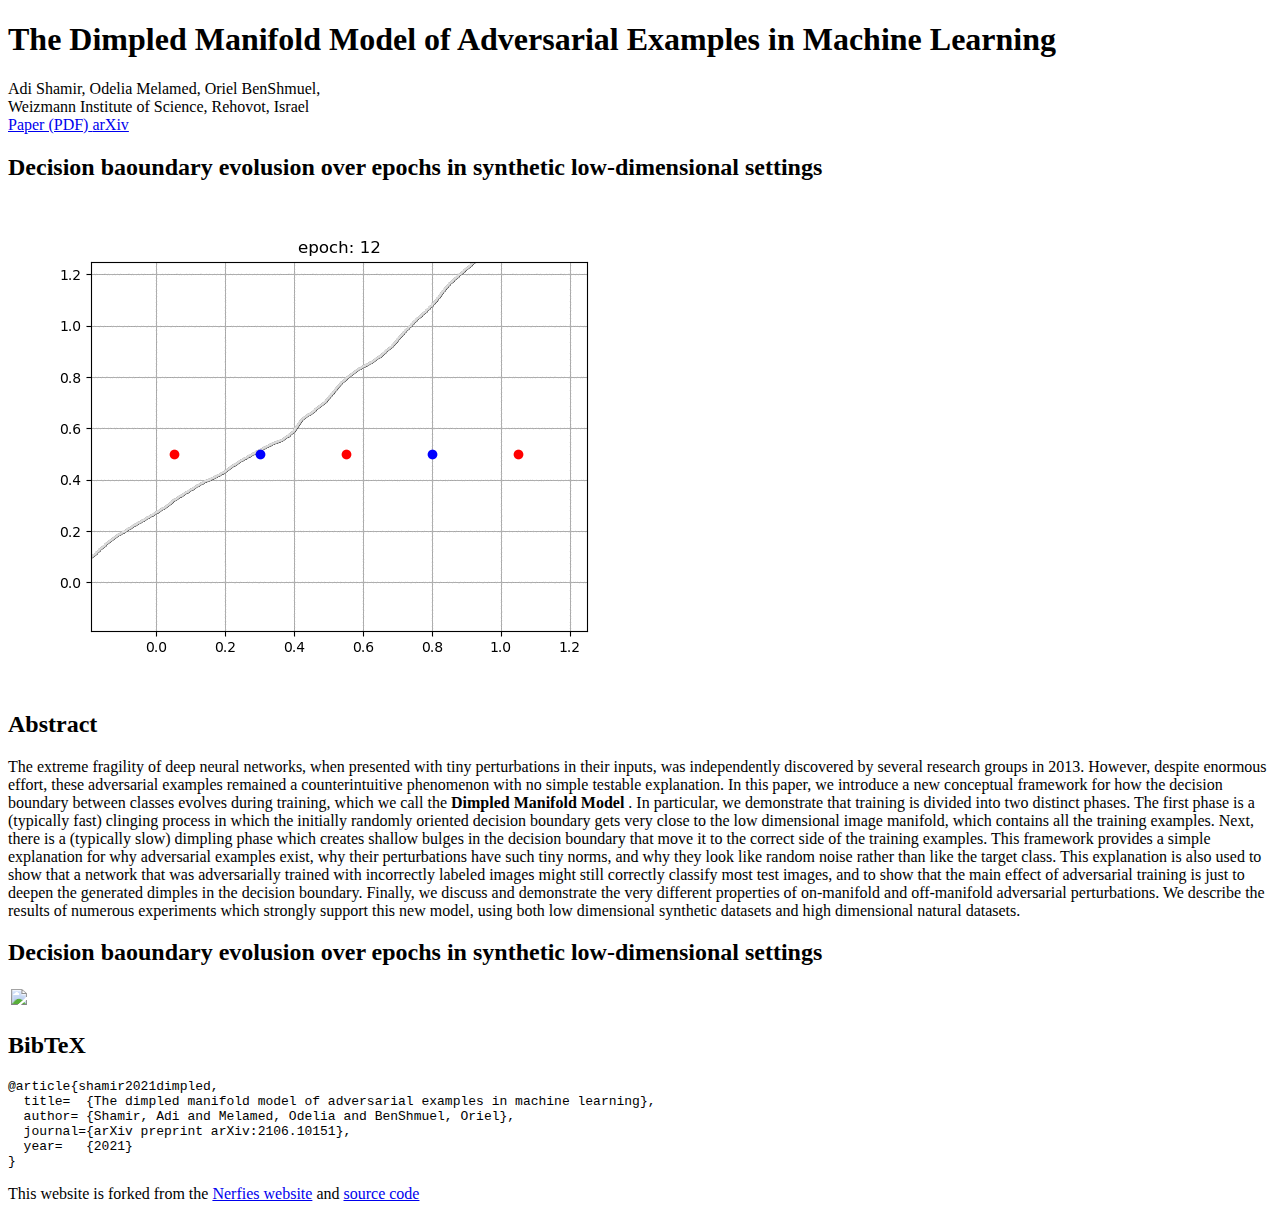
==== index.html @ 28e49842 "Update index.html" ====
<!DOCTYPE html>
<html>
<head>
  <meta charset="utf-8">
  <meta name="keywords" content="DMM, Dimpled">
  <meta name="viewport" content="width=device-width, initial-scale=1">
  <title>The Dimpled Manifold Model</title>

	<!-- Global site tag (gtag.js) - Google Analytics -->
	<script async src="https://www.googletagmanager.com/gtag/js?id=G-JZY03JWJF6"></script>
	<script>
		window.dataLayer = window.dataLayer || [];
		function gtag(){dataLayer.push(arguments);}
		gtag('js', new Date());

		gtag('config', 'G-JZY03JWJF6');
	</script>

  <link href="https://fonts.googleapis.com/css?family=Google+Sans|Noto+Sans|Castoro" rel="stylesheet">

  <link rel="stylesheet" href="./static/css/bulma.min.css">
  <!-- <link rel="stylesheet" href="./static/css/bulma-carousel.min.css"> -->
  <link rel="stylesheet" href="./static/css/bulma-slider.min.css">
  <link rel="stylesheet" href="./static/css/fontawesome.all.min.css">
  <link rel="stylesheet" href="https://cdn.jsdelivr.net/gh/jpswalsh/academicons@1/css/academicons.min.css">
  <link rel="stylesheet" href="./static/css/index.css">

  <script src="https://ajax.googleapis.com/ajax/libs/jquery/3.5.1/jquery.min.js"></script>
  <script defer src="./static/js/fontawesome.all.min.js"></script>
  <script src="./static/js/bulma-carousel.min.js"></script>
  <script src="./static/js/bulma-slider.min.js"></script>
  <script src="./static/js/index.js"></script>
</head>
<body>


<!-- Top. -->
<section class="hero">
  <div class="hero-body">
    <div class="container is-max-desktop">
      <div class="columns is-centered">
        <div class="column has-text-centered">
          <h1 class="title is-1 publication-title">The Dimpled Manifold Model of Adversarial Examples in Machine Learning</h1>
          <div class="is-size-5 publication-authors">
            <!-- <span class="author-block">
              <a href="https://nivha.github.io/">Niv Haim</a>*,
      </span>  -->
            <span class="author-block">
              <a>Adi Shamir</a>,
      </span>
            <span class="author-block">
              <a>Odelia Melamed</a>,
            </span>
            <span class="author-block">
              <a >Oriel BenShmuel</a>,
            </span>

          </div>

          <div class="is-size-5 publication-authors">
            <span class="author-block">Weizmann Institute of Science, Rehovot, Israel</span>
          </div>


          <div class="column has-text-centered">
            <div class="publication-links">
              <!-- PDF Link. -->
              <span class="link-block">
                <a href="https://odeliamel.github.io/Dimpled-Manifold-Model/The_dimpled_Manifold_Model.pdf"
                   class="external-link button is-normal is-rounded is-dark">
                  <span class="icon">
                      <i class="fas fa-file-pdf"></i>
                  </span>
                  <span>Paper (PDF)</span>
                </a>
              </span>
              <span class="link-block">
                <a href="https://arxiv.org/abs/2106.10151"
                   class="external-link button is-normal is-rounded is-dark">
                  <span class="icon">
                      <i class="ai ai-arxiv"></i>
                  </span>
                  <span>arXiv</span>
                </a>
              </span>
              <!-- Code Link. -->
              <!-- <span class="link-block">
                <a href=""
                   class="external-link button is-normal is-rounded is-dark" disabled>
                  <span class="icon">
                      <i class="fab fa-github"></i>
                  </span>
                  <span>Code (soon)</span>
                  </a>
              </span> -->
              <!-- <span class="link-block">
                <a href=""
                   class="external-link button is-normal is-rounded is-dark" disabled>
                  <span class="icon">
                      <i class="fas fa-archive"></i>
                  </span>
                  <span>Supplementary (soon)</span>
                  </a>
              </span> -->

            </div>
            
            <!-- <div class="content has-text-centered">
              (This page contains many videos, please give it a minute to load)
            </div> -->

            
          </div>
        </div>
      </div>
    </div>
  </div>
</section>




<!-- Generation Carousel. -->
<section class="hero is-light is-small">
  <div class="hero-body">
  
    <div class="container has-text-centered">
        <h2 class="title is-3">Decision baoundary evolusion over epochs in synthetic low-dimensional settings</h2>
        <!-- <div class="content has-text-centered is-size-5">
          Original video <span class="color-box original">&nbsp;</span> (top-left), all others are generated
        </div> -->

        <div>
          
      
          <div class="item item-gif">
                <table class="carousel-table" style="width:100%; font-weight: bold; font-size: 1em; border-spacing:1%;">
                  <tr>
                    <td>
                      <img class="2dboundary"  id="2db" src="./GIFs/2Dcheckpointsanimation.gif">
                      </img>
                    </td>


                  </tr>
                 <!--  <tr>
                    <td>
                      <video class="vid_generation"  id="dutch2_2" autoplay controls muted loop height=100>
                        <source src="./vids/generation/dutch2_out2.mp4" type="video/mp4">
                      </video>
                    </td>
                    <td>
                      <video class="vid_generation"  id="dutch2_3" autoplay controls muted loop height=100>
                        <source src="./vids/generation/dutch2_out3.mp4" type="video/mp4">
                      </video>
                    </td>
                    <td>
                      <video class="vid_generation"  id="dutch2_4" autoplay controls muted loop height=100>
                        <source src="./vids/generation/dutch2_out4.mp4" type="video/mp4">
                      </video>
                    </td>
                  </tr> -->
                </table>
          </div>


        </div>
        
    </div>
  </div>
</section>



<!-- Abstract. -->
<section class="section">
  <div class="container is-max-desktop">
    <div class="columns is-centered has-text-centered">
      <div class="column is-four-fifths">
        <h2 class="title is-3">Abstract</h2>
        <div class="content has-text-justified">
          <p>
          The extreme fragility of deep neural networks, when presented with tiny perturbations in their inputs, was independently discovered by several research groups in 2013. However, despite enormous effort, these adversarial examples remained a counterintuitive phenomenon with no simple testable explanation. In this paper, we introduce a new conceptual framework for how the decision boundary between classes evolves during training, which we call the <b> Dimpled Manifold Model </b>. In particular, we demonstrate that training is divided into two distinct phases. The first phase is a (typically fast) clinging process in which the initially randomly oriented decision boundary gets very close to the low dimensional image manifold, which contains all the training examples. Next, there is a (typically slow) dimpling phase which creates shallow bulges in the decision boundary that move it to the correct side of the training examples. This framework provides a simple explanation for why adversarial examples exist, why their perturbations have such tiny norms, and why they look like random noise rather than like the target class. This explanation is also used to show that a network that was adversarially trained with incorrectly labeled images might still correctly classify most test images, and to show that the main effect of adversarial training is just to deepen the generated dimples in the decision boundary. Finally, we discuss and demonstrate the very different properties of on-manifold and off-manifold adversarial perturbations. We describe the results of numerous experiments which strongly support this new model, using both low dimensional synthetic datasets and high dimensional natural datasets.
          </p>
    
        </div>
      </div>
    </div>
  </div>
</section>



<!-- Generation Carousel. -->
<section class="hero is-light is-small">
  <div class="hero-body">
  
    <div class="container has-text-centered">
        <h2 class="title is-3">Decision baoundary evolusion over epochs in synthetic low-dimensional settings</h2>
        <!-- <div class="content has-text-centered is-size-5">
          Original video <span class="color-box original">&nbsp;</span> (top-left), all others are generated
        </div> -->

        <div>
          
      
          <div class="item item-gif">
                <table class="carousel-table" style="width:100%; font-weight: bold; font-size: 1em; border-spacing:1%;">
                  <tr>
                    <td>
                      <img class="3dboundary"  id="3db" src="./GIFs/3Dcheckpointsanimation.gif">
                      </img>
                    </td>

                  </tr>
                 <!--  <tr>
                    <td>
                      <video class="vid_generation"  id="dutch2_2" autoplay controls muted loop height=100>
                        <source src="./vids/generation/dutch2_out2.mp4" type="video/mp4">
                      </video>
                    </td>
                    <td>
                      <video class="vid_generation"  id="dutch2_3" autoplay controls muted loop height=100>
                        <source src="./vids/generation/dutch2_out3.mp4" type="video/mp4">
                      </video>
                    </td>
                    <td>
                      <video class="vid_generation"  id="dutch2_4" autoplay controls muted loop height=100>
                        <source src="./vids/generation/dutch2_out4.mp4" type="video/mp4">
                      </video>
                    </td>
                  </tr> -->
                </table>
          </div>


        </div>
        
    </div>
  </div>
</section>


<section class="section" id="BibTeX">
  <div class="container is-max-desktop content">
    <h2 class="title">BibTeX</h2>
    <pre><code>@article{shamir2021dimpled,
  title=  {The dimpled manifold model of adversarial examples in machine learning},
  author= {Shamir, Adi and Melamed, Odelia and BenShmuel, Oriel},
  journal={arXiv preprint arXiv:2106.10151},
  year=   {2021}
}
</code></pre>
  </div>
</section>


<footer class="footer">
  <div class="container">
    <div class="content has-text-centered">
      <a class="icon-link"
         href="">
        <i class="fas fa-file-pdf"></i>
      </a>
      <a class="icon-link" href="https://github.com/nivha" class="external-link" disabled>
        <i class="fab fa-github"></i>
      </a>
    </div>
    <div class="columns is-centered">
      <div class="column is-8 has-text-centered">
        <div class="content">
          <p>
            This website is forked from the
            <a href="https://nerfies.github.io/">Nerfies website</a> and            
            <a href="https://github.com/nerfies/nerfies.github.io">source code</a>
          </p>
        </div>
      </div>
    </div>
  </div>
</footer>


</body>
</html>
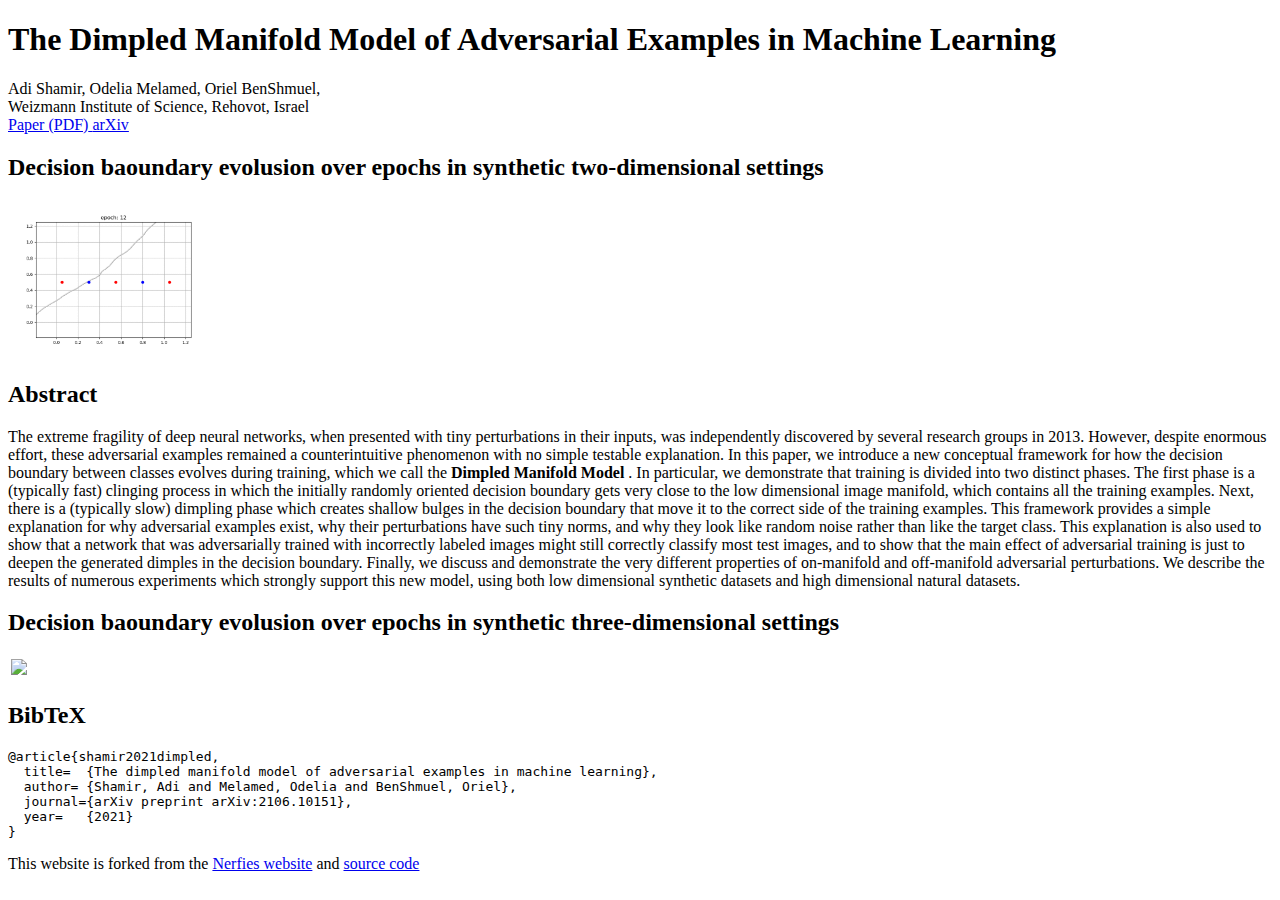
==== commit 02974457: "Update index.html" ====
--- a/index.html
+++ b/index.html
@@ -125,7 +125,7 @@
   <div class="hero-body">
   
     <div class="container has-text-centered">
-        <h2 class="title is-3">Decision baoundary evolusion over epochs in synthetic low-dimensional settings</h2>
+        <h2 class="title is-3">Decision baoundary evolusion over epochs in synthetic two-dimensional settings</h2>
         <!-- <div class="content has-text-centered is-size-5">
           Original video <span class="color-box original">&nbsp;</span> (top-left), all others are generated
         </div> -->
@@ -137,7 +137,7 @@
                 <table class="carousel-table" style="width:100%; font-weight: bold; font-size: 1em; border-spacing:1%;">
                   <tr>
                     <td>
-                      <img class="2dboundary"  id="2db" src="./GIFs/2Dcheckpointsanimation.gif">
+                      <img class="2dboundary"  id="2db" src="./GIFs/2Dcheckpointsanimation.gif" width="200">
                       </img>
                     </td>
 
@@ -196,7 +196,7 @@
   <div class="hero-body">
   
     <div class="container has-text-centered">
-        <h2 class="title is-3">Decision baoundary evolusion over epochs in synthetic low-dimensional settings</h2>
+        <h2 class="title is-3">Decision baoundary evolusion over epochs in synthetic three-dimensional settings</h2>
         <!-- <div class="content has-text-centered is-size-5">
           Original video <span class="color-box original">&nbsp;</span> (top-left), all others are generated
         </div> -->
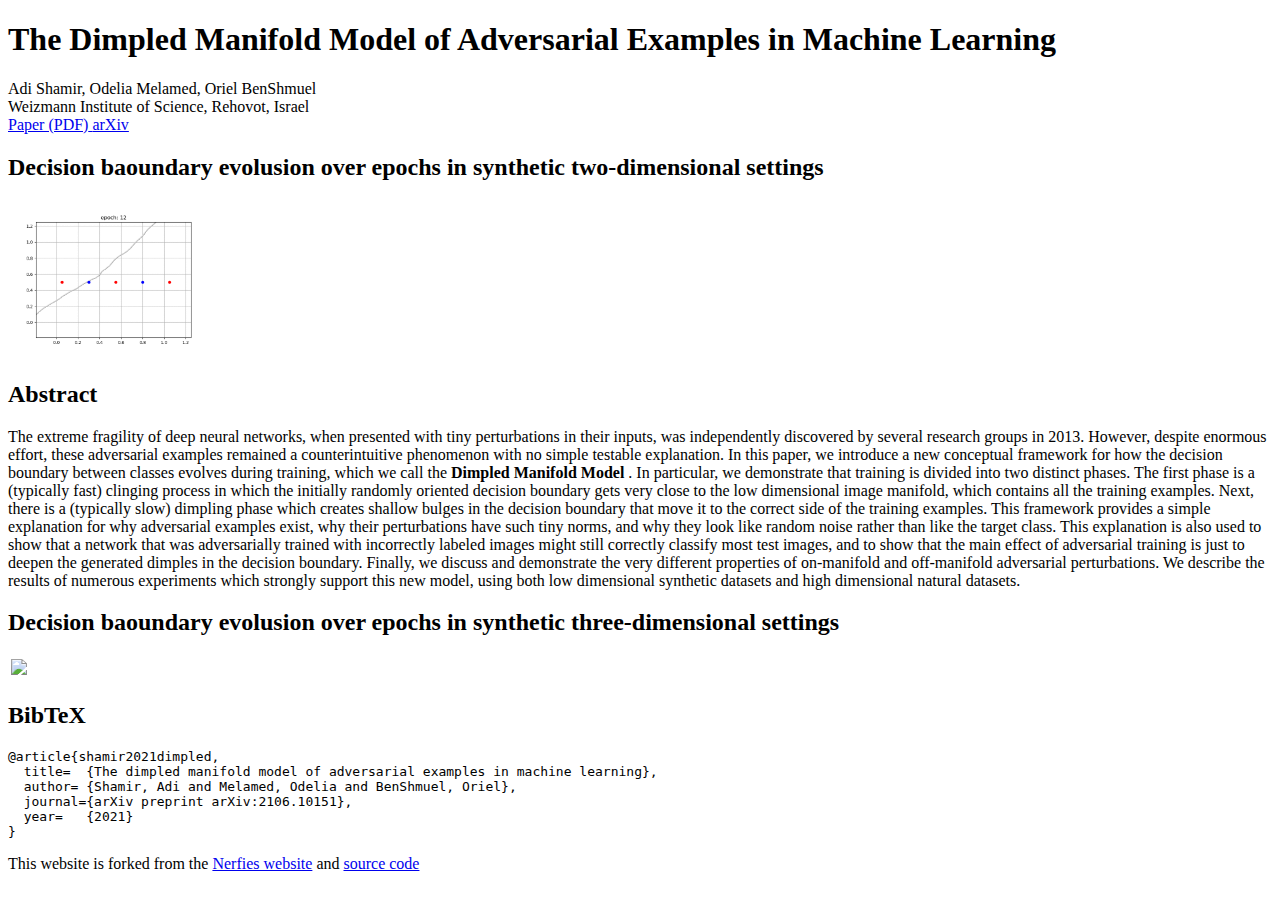
==== commit e0117159: "Update index.html" ====
--- a/index.html
+++ b/index.html
@@ -52,7 +52,7 @@
               <a>Odelia Melamed</a>,
             </span>
             <span class="author-block">
-              <a >Oriel BenShmuel</a>,
+              <a >Oriel BenShmuel</a>
             </span>
 
           </div>
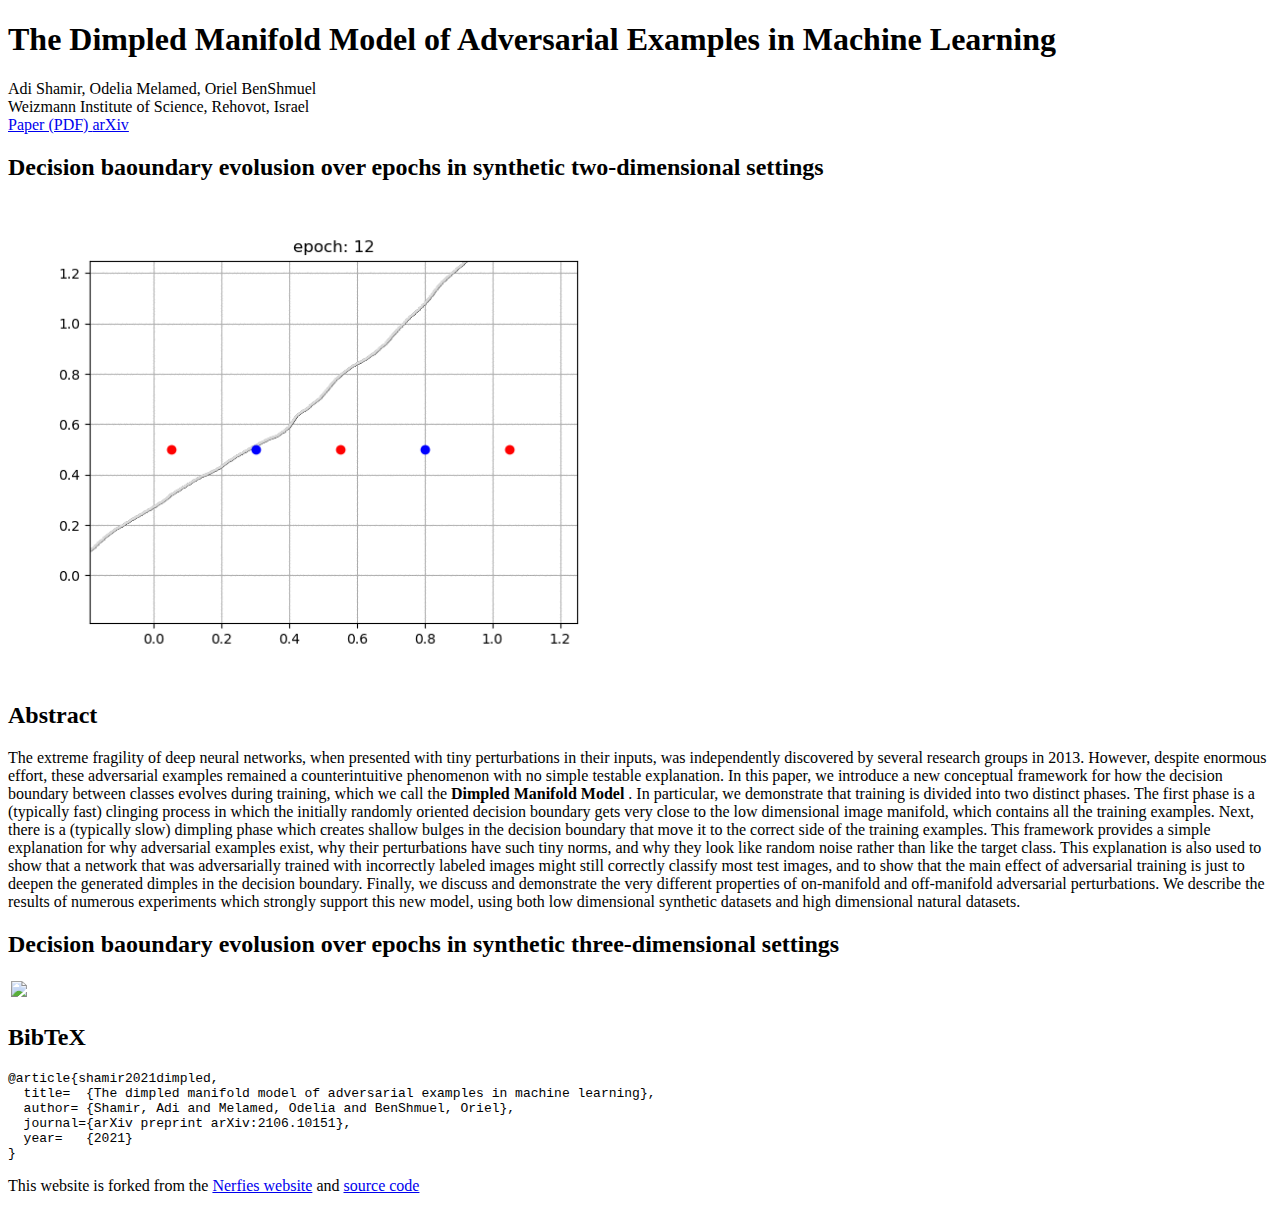
==== commit f0a838e5: "Update index.html" ====
--- a/index.html
+++ b/index.html
@@ -137,7 +137,7 @@
                 <table class="carousel-table" style="width:100%; font-weight: bold; font-size: 1em; border-spacing:1%;">
                   <tr>
                     <td>
-                      <img class="2dboundary"  id="2db" src="./GIFs/2Dcheckpointsanimation.gif" width="200">
+                      <img class="2dboundary"  id="2db" src="./GIFs/2Dcheckpointsanimation.gif" width="50%">
                       </img>
                     </td>
 
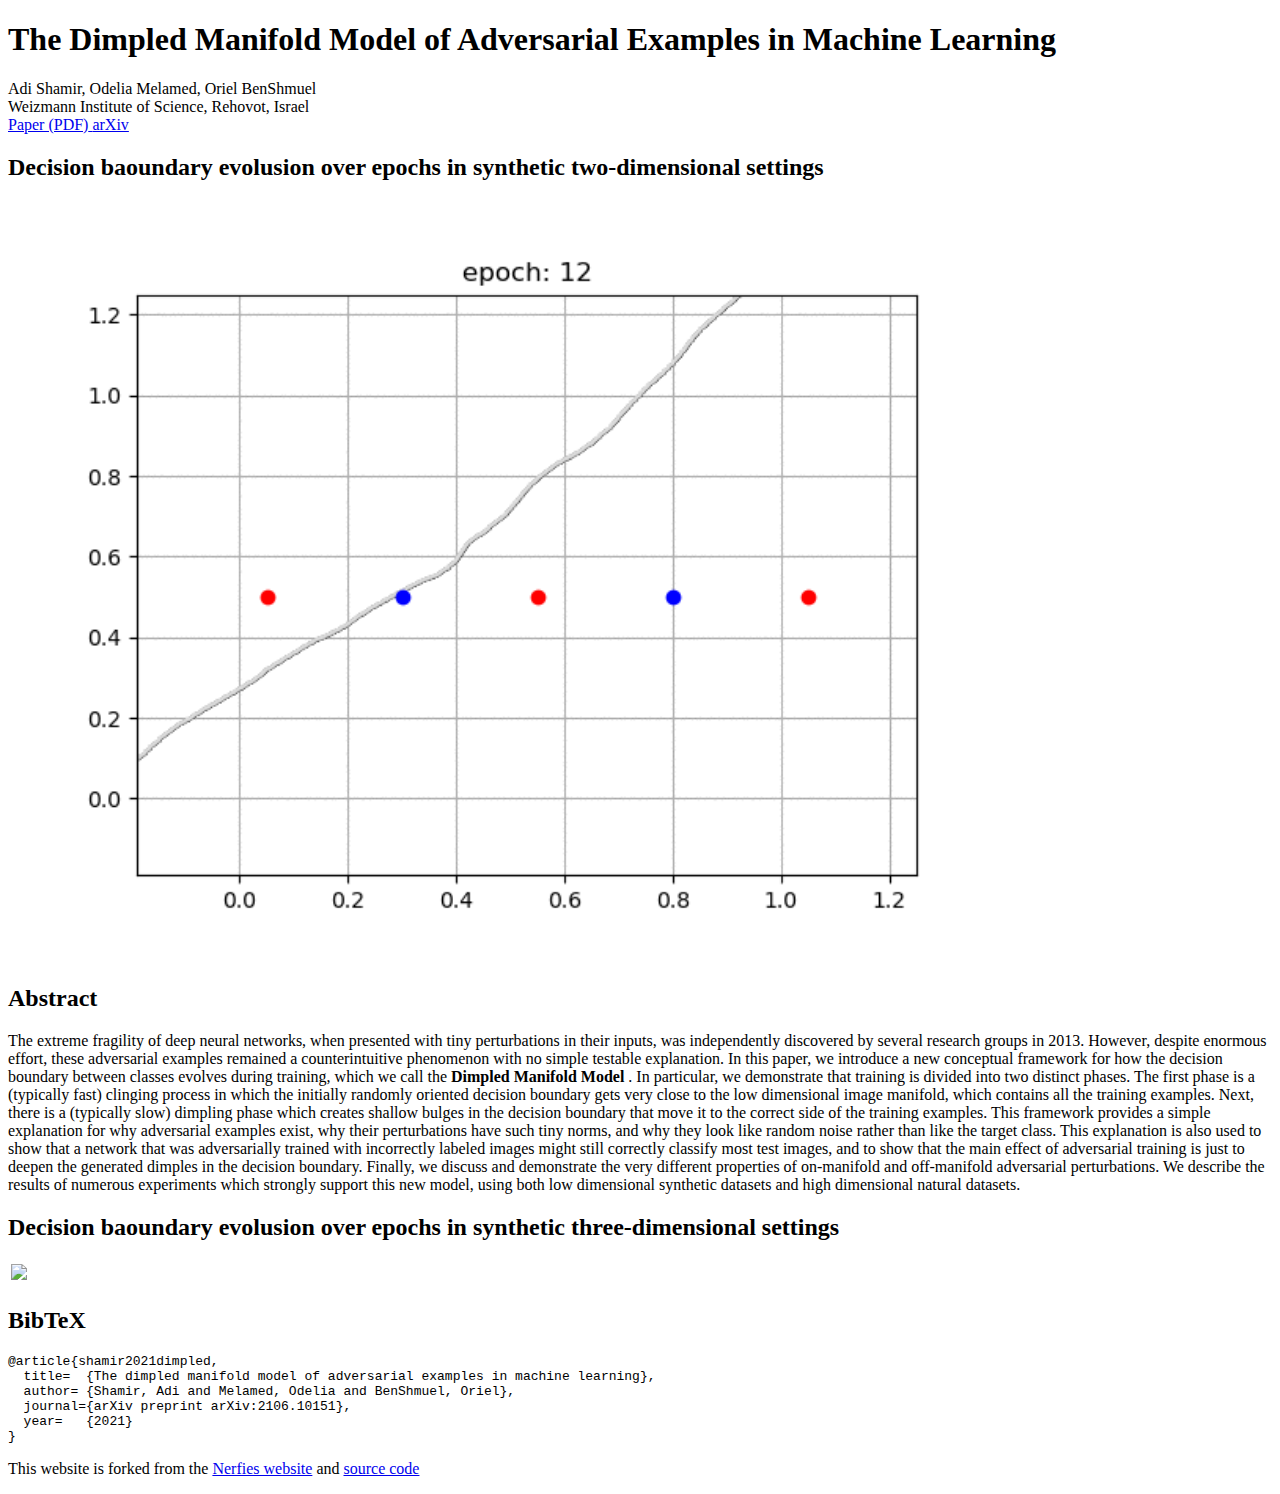
==== commit 33a90fc0: "Update index.html" ====
--- a/index.html
+++ b/index.html
@@ -137,7 +137,7 @@
                 <table class="carousel-table" style="width:100%; font-weight: bold; font-size: 1em; border-spacing:1%;">
                   <tr>
                     <td>
-                      <img class="2dboundary"  id="2db" src="./GIFs/2Dcheckpointsanimation.gif" width="50%">
+                      <img class="2dboundary"  id="2db" src="./GIFs/2Dcheckpointsanimation.gif" width="80%">
                       </img>
                     </td>
 
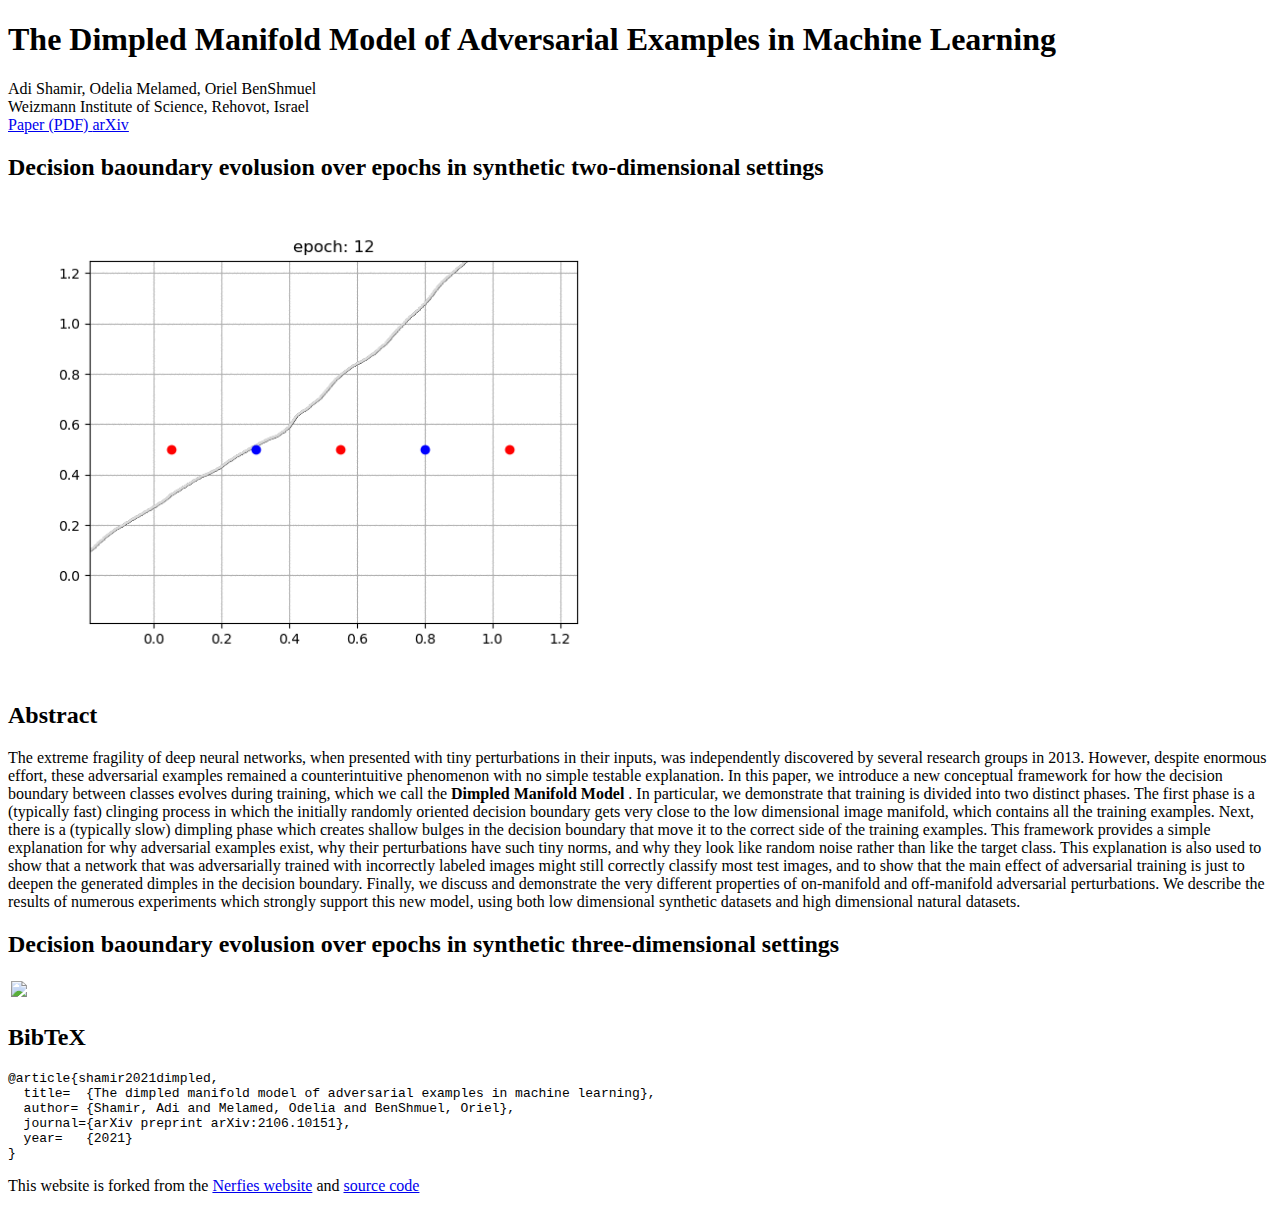
==== commit d07f6ed9: "Update index.html" ====
--- a/index.html
+++ b/index.html
@@ -137,7 +137,7 @@
                 <table class="carousel-table" style="width:100%; font-weight: bold; font-size: 1em; border-spacing:1%;">
                   <tr>
                     <td>
-                      <img class="2dboundary"  id="2db" src="./GIFs/2Dcheckpointsanimation.gif" width="80%">
+                      <img class="2dboundary"  id="2db" src="./GIFs/2Dcheckpointsanimation.gif" width="50%">
                       </img>
                     </td>
 
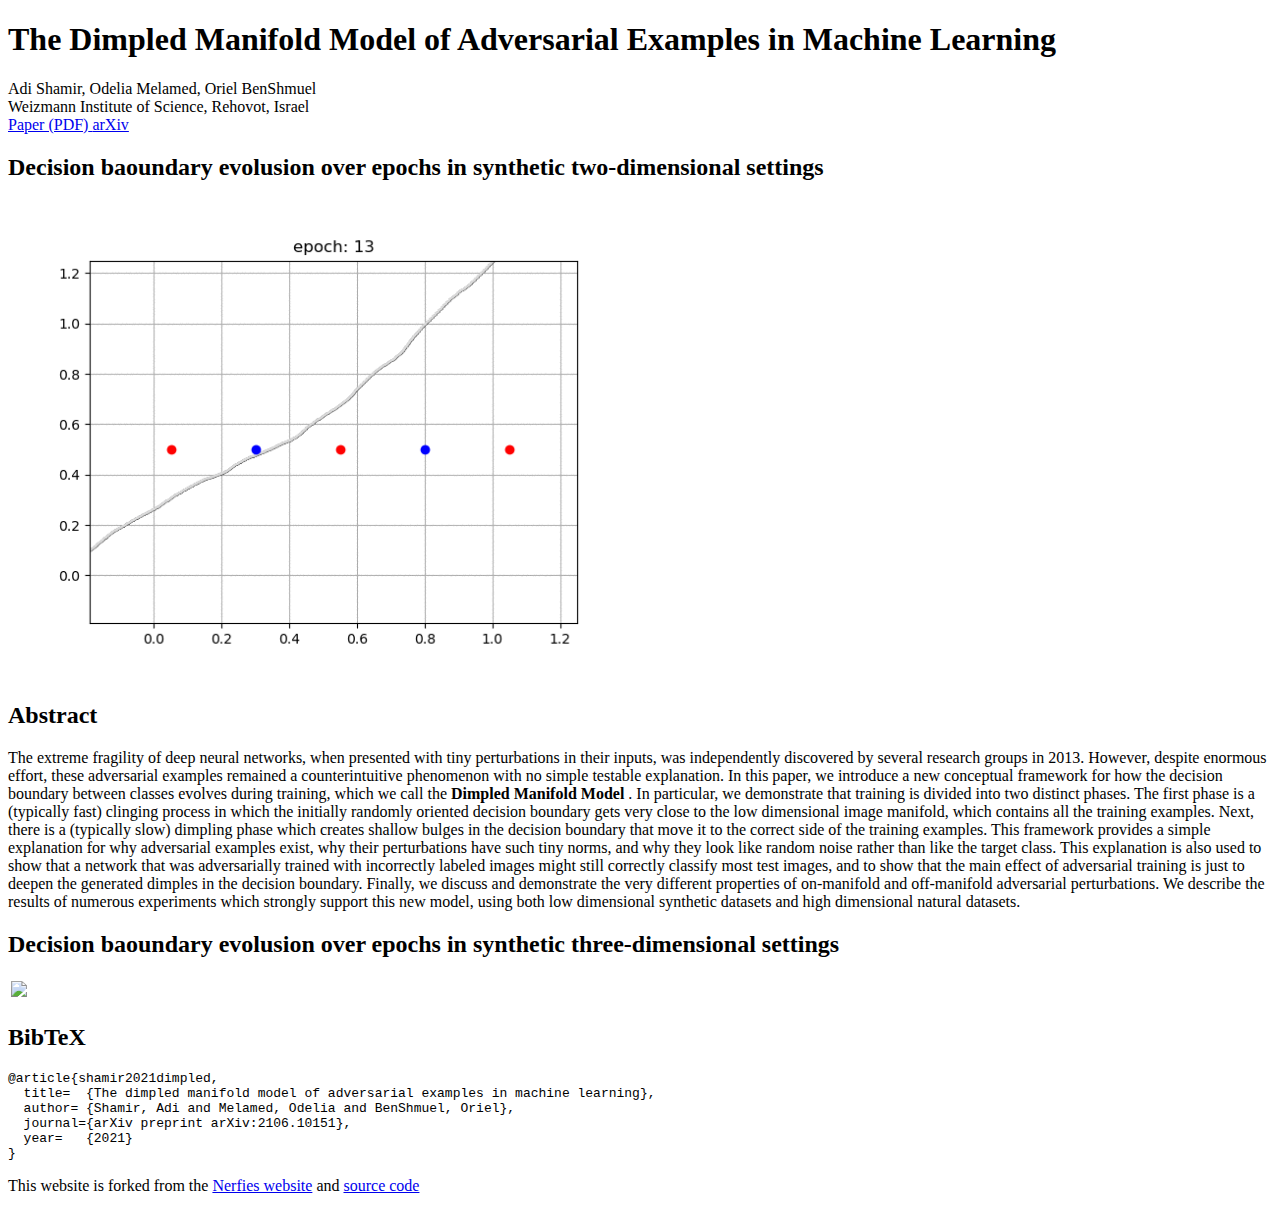
==== commit 821987ca: "Update index.html" ====
--- a/index.html
+++ b/index.html
@@ -6,14 +6,14 @@
   <meta name="viewport" content="width=device-width, initial-scale=1">
   <title>The Dimpled Manifold Model</title>
 
-	<!-- Global site tag (gtag.js) - Google Analytics -->
-	<script async src="https://www.googletagmanager.com/gtag/js?id=G-JZY03JWJF6"></script>
+	<!-- Google tag (gtag.js) -->
+	<script async src="https://www.googletagmanager.com/gtag/js?id=G-LRYD48Q8SC"></script>
 	<script>
-		window.dataLayer = window.dataLayer || [];
-		function gtag(){dataLayer.push(arguments);}
-		gtag('js', new Date());
-
-		gtag('config', 'G-JZY03JWJF6');
+	  window.dataLayer = window.dataLayer || [];
+	  function gtag(){dataLayer.push(arguments);}
+	  gtag('js', new Date());
+	
+	  gtag('config', 'G-LRYD48Q8SC');
 	</script>
 
   <link href="https://fonts.googleapis.com/css?family=Google+Sans|Noto+Sans|Castoro" rel="stylesheet">
